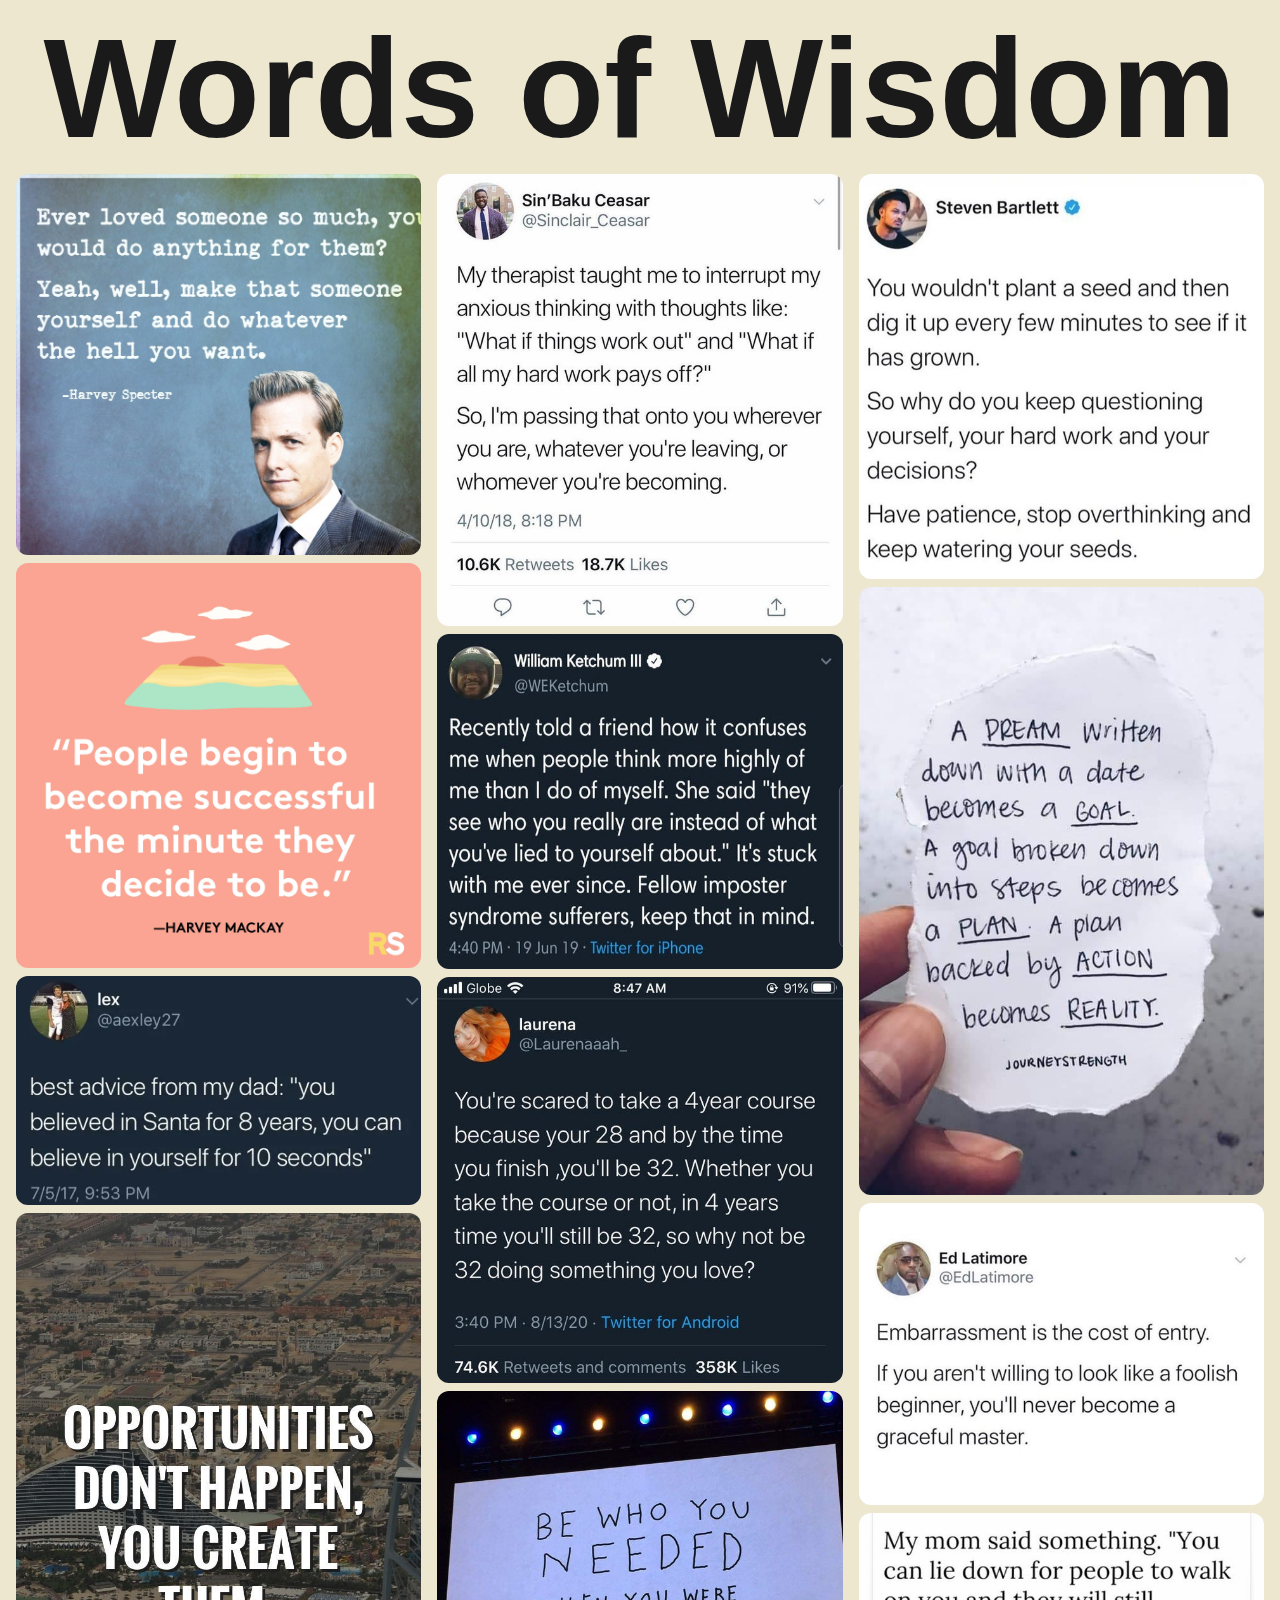
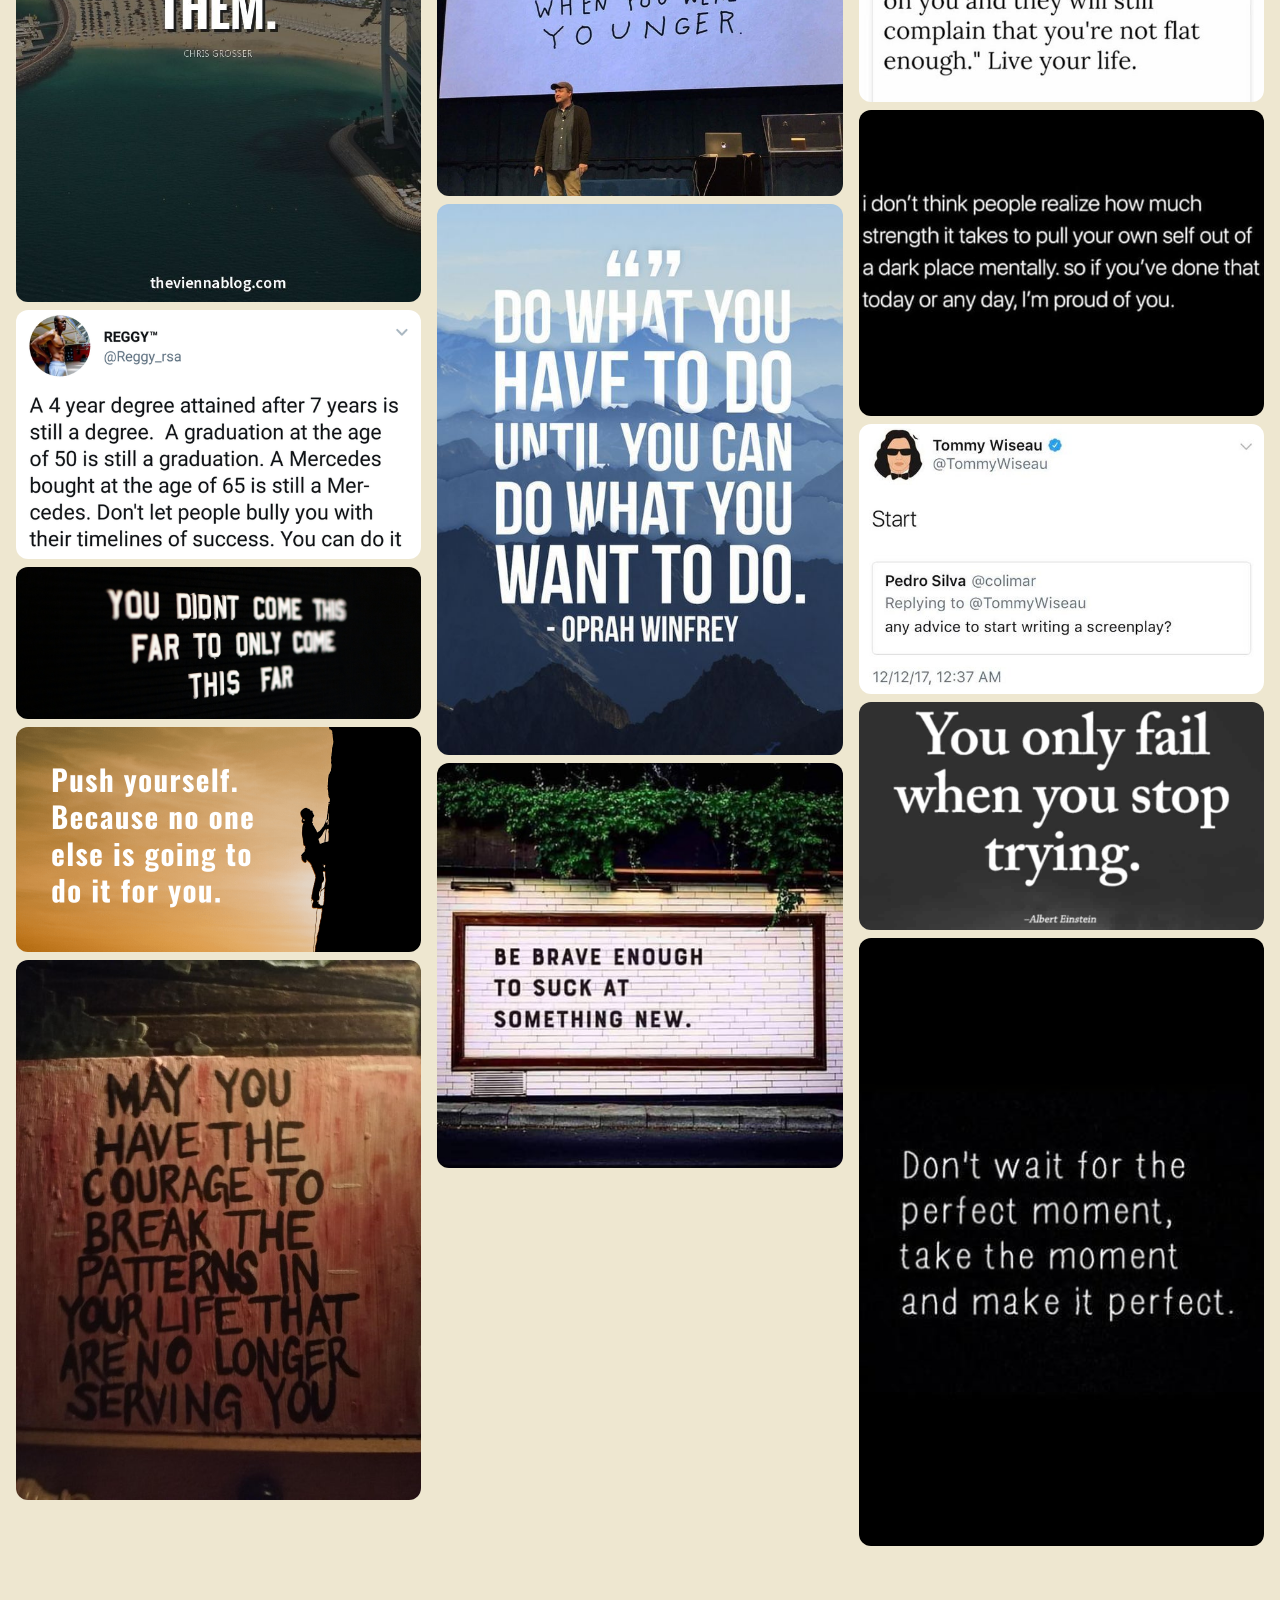
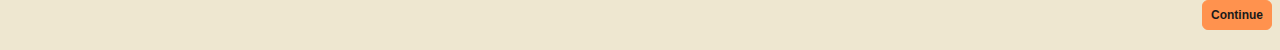
==== index3.html @ 07d5e9c3 "initial commit" ====
<!DOCTYPE html>
<html>
<head>
<link rel="stylesheet" type="text/css" href="style-main.css" />
<title>Motivation</title>
</head>

<body>
<p id="words">Words of Wisdom</p>

<div class="picContainer">

<img src="/images/loveyourself.jpeg" class="pic">
<img src="/images/decide.jpg" class="pic">
<img src="/images/santa.png" class="pic">
<img src="/images/opportunities.jpg" class="pic">
<img src="/images/timeline.png" class="pic">
<img src="/images/far.jpg" class="pic">
<img src="/images/push.png" class="pic">
<img src="/images/patterns.jpg" class="pic">
<img src="/images/interrupt.jpg" class="pic">
<img src="/images/impostor.jpg" class="pic">
<img src="/images/thirtytwo.jpg" class="pic">
<img src="/images/needed.jpg" class="pic">
<img src="/images/have.jpg" class="pic">
<img src="/images/brave.jpg" class="pic">
<img src="/images/seed.jpg" class="pic">
<img src="/images/reality.jpg" class="pic">
<img src="/images/embarrassment.jpg" class="pic">
<img src="/images/live.jpg" class="pic">
<img src="/images/darkplace.jpg" class="pic">
<img src="/images/wiseau.jpg" class="pic">
<img src="/images/trying.jpg" class="pic">
<img src="/images/moment.jpg" class="pic">


</div>

<button id="bot" class="inputButton" onclick="location.href='index4.html'" type="button">Continue</button>


</body>

</html>
---- style-main.css ----
/* main
--------------------------------------------------------------------- */
body {
  background-color: #EEE7D0;
}

button,.inputButton{
  background-color: #FF924E ;
  border: 1px;
  border-style: solid;
  border-radius: 6px;
  border-color: #FF924E ;
  color: #1A1A1A;
  padding: 7px 8px;
  text-align: center;
  text-decoration: none;
  display: inline-block;
  font-size: 12px;
  font-weight: 600;
}
p {
  font-family: Helvetica, sans-serif;
  color: #333333;
}

/* index
--------------------------------------------------------------------- */
.bottom {
  background-color: #EEE7D0;
}

.chunk {
  display: flex;
  margin: -10px;
  margin-bottom: 0px;
  background-color: #EEE7D0 ;
}

.chunkTwo{
  width: 35%;
  border-left: 3px solid #FFF9E7 ;
}

#what,#why {
  font-size: 8vw;
  font-weight: 600;
  text-align: left;
  color: #333333;
  width: 66%;
  height: auto;
  padding: 4vw;
  margin: 0;
}

.smallTitle {
  font-size: 2vw;
  font-weight: 600;
  color: #333333;
  padding: 4vw;
  padding-left: 3vw;
  padding-right: 4vw;
  margin: 0;
  margin-top: 2vw;

}

.smallSmall {
  font-size: 2vw;
  font-weight: 300;
  color: #333333;
  padding: 4vw;
  padding-left: 6vw;
  padding-top: 0;
  margin: 0;
  margin-top: -2vw;
}

input[type="text"] {
  font-family: 'Times New Roman', serif;
  font-weight: 300;
}

.goalReason {
  margin-top: 15px;
  margin-bottom: 0px;
  font-size: 12px;
  width: 200px;
  height: 12px;
  font-family: 'Times New Roman', serif;
  font-weight: 600;
}

#goal,#reason{
  padding-left: 3pt;
}

.fill {
  background-color: #9EBFC1  ;
  padding-left: 4vw;
  padding-right: 4vw;
  margin-left: -10px;
  margin-right: -10px;
  /* margin-top: 1vw; */
}

#two {
  margin-top: 0;
  margin-bottom: 0;
}

#satisfied {
  text-align: right;
  font-size: 10px;
  margin: 5px 0px;
  margin-top: 8px;
  font-weight: 600;
}

/* #firstButton {
  float: right;
} */
/* index 2
--------------------------------------------------------------------- */
#indexTwo{
  background-color: #EEE7D0;
}

.start {
  font-weight: 600;
  font-size: 15pt;
  margin-bottom: 0px;
  margin-left: 3px;

}

#started{
  margin-top: 10px;
  margin-left: 3px;
}

#progress {
  background: white;
  width: 605px;
  margin-left: 3px;
  border: .4px solid #333333;
  border-radius: 10px;
  margin-top: 10px;
  margin-bottom: 10px;
  position: relative;
  display: flex;

}
#messages{
  display: flex;

}
#long{
  position: absolute;
}
#stopped{
  position: absolute;
  margin-left: 3px;
}
#dash{
  white-space: nowrap;
  font-weight: 900;
  margin-left: 15px;
  /* color: #FF2900; */
}

#end{
  margin-left: 549px;
  position: absolute;
  font-weight: 900;
  color: #74DA40 ;

}

#long,#congrats {
  font-size: 12pt;
  font-weight: 600;
  margin-right: 15vw;
  margin-left: 5px;
}

.inputButton{
    margin-bottom: 20px;
    float: right;
    color: #1A1A1A;
}

#quoteTime {
  margin-left: 3px;
}

/* index 3
--------------------------------------------------------------------- */
#words {
  font-size: 11vw;
  margin: 0;
  text-align: center;
  font-weight: 600;
  color: #1A1A1A
}
.pic {
  width:100%;
  height: auto;
  margin-top: 4px;
  margin-bottom: 4px;
  /* border: 4px;
  border-style: groove;
  border-color: #DF6C19 ; */
  border-radius: 12px;
}
.picContainer {
  line-height: 0;
  column-count: 3;
  column-gap: 16px;
  margin-left: 8px;
  margin-right: 8px;
}
#bot {
  margin-top: 50px;
}


/* body {
  background-color: #0B0B0B;
} */

/* index 4
--------------------------------------------------------------------- */

.quotes {
  width: 50%;
  height: auto;
  object-fit: cover;
  margin: 2px;
  border-radius: 12px;
}

#key {
  display: flex;
}

#acknowledge{
  font-size: 10pt;
  padding-left: 4px;
  font-weight: 600;
  margin-bottom: 5px;
}

.situationFormat {
  display: inline-block;
}

.situation {
  font-size: 25pt;
  font-weight: 600;
  margin-top: 10px;
  margin-bottom: 10px;
  font-family: 'Times New Roman', serif;
  background: white;
  padding: 10px;
  border-radius: 5px;
  border: .5px solid #333333;
  color: #1A1A1A;
}

#startTwo {
  margin-top: 30px;
}

#search {
  margin-top: 10px;
  margin-left: 3px;
  margin-bottom: 20px;
}
/* index 5
--------------------------------------------------------------------- */
#faith {
  font-size: 25pt;
  font-weight: 600;
  margin-top: 10px;
  margin-bottom: 10px;
  padding-left: 4px;
}

#best {
  font-size: 10pt;
  padding-left: 4px;
  font-weight: 600;
  margin-top: 30px;
  line-height: 10px;
}

#restart {
  margin-bottom: 30px;
  margin-left: 3px;
}

#lastPic {
  width: 35vw;
  height: auto;
  display: block;
  margin-bottom: 20px;
}
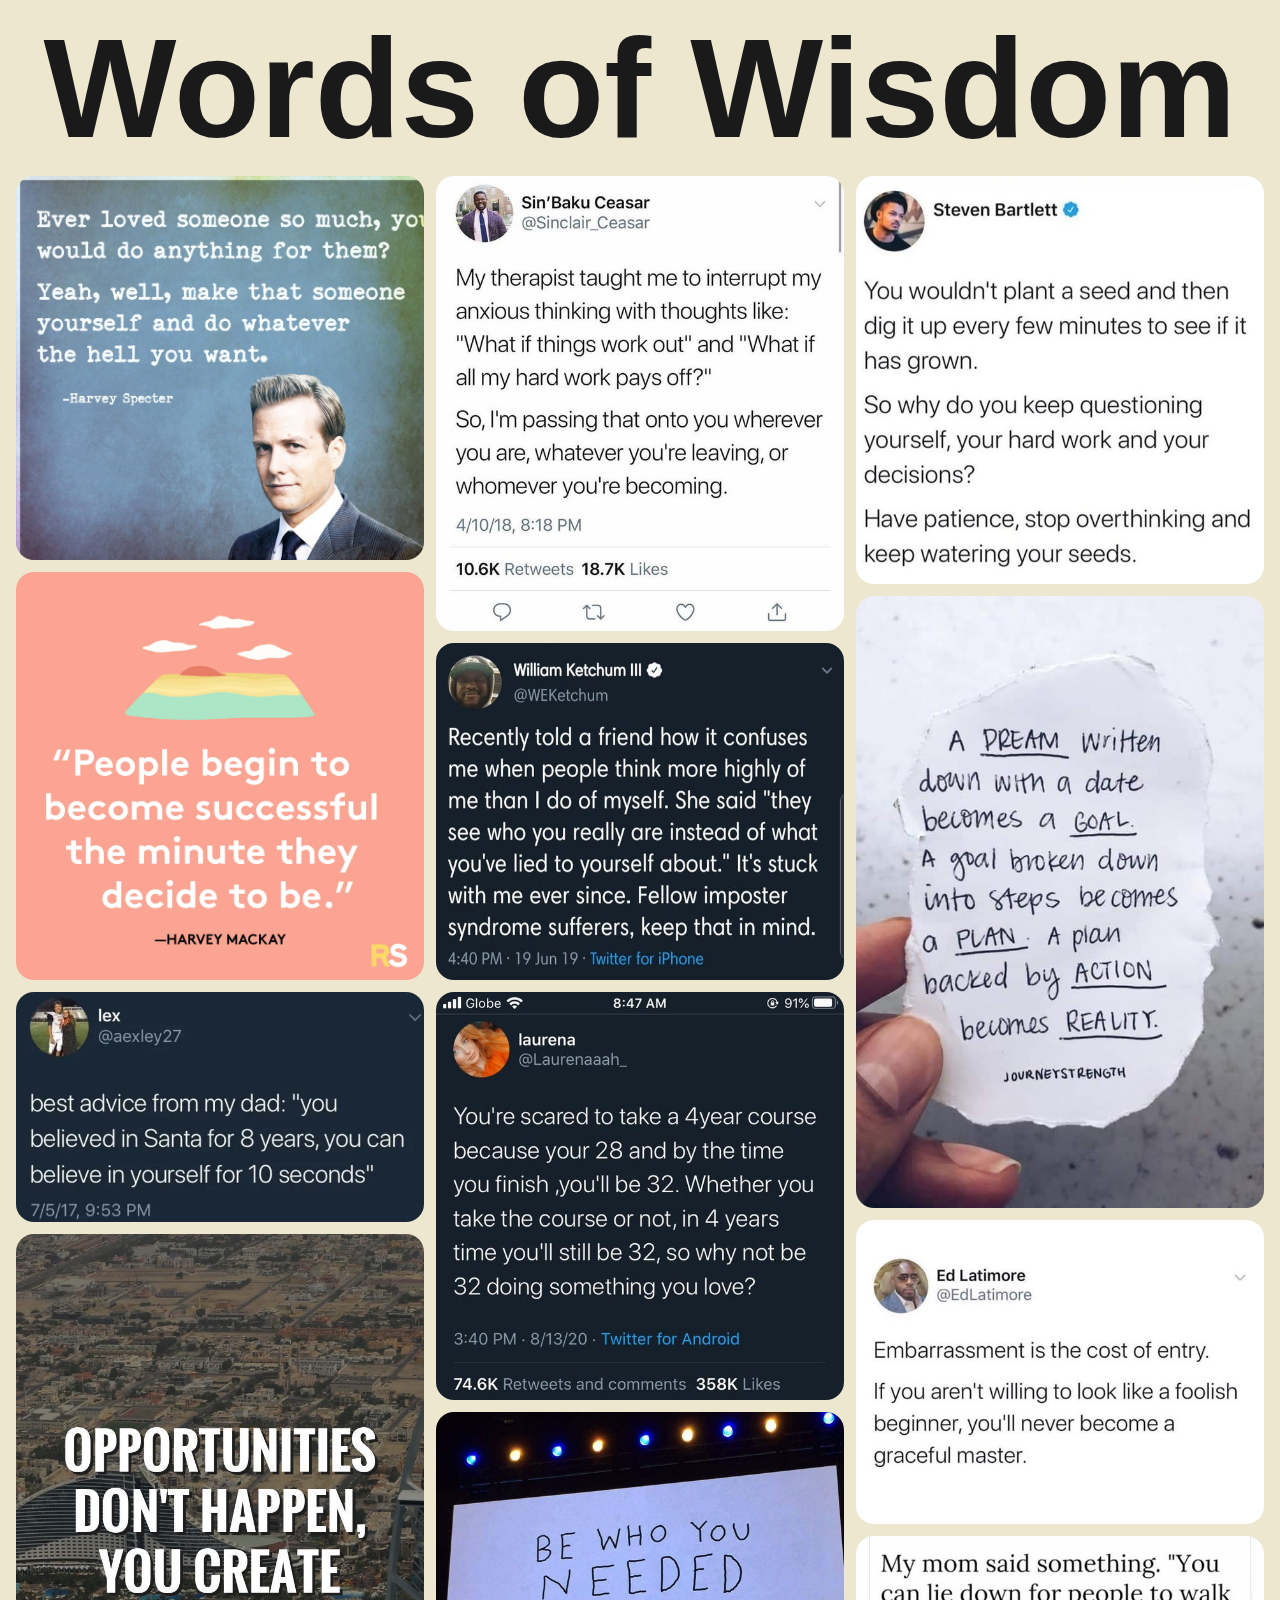
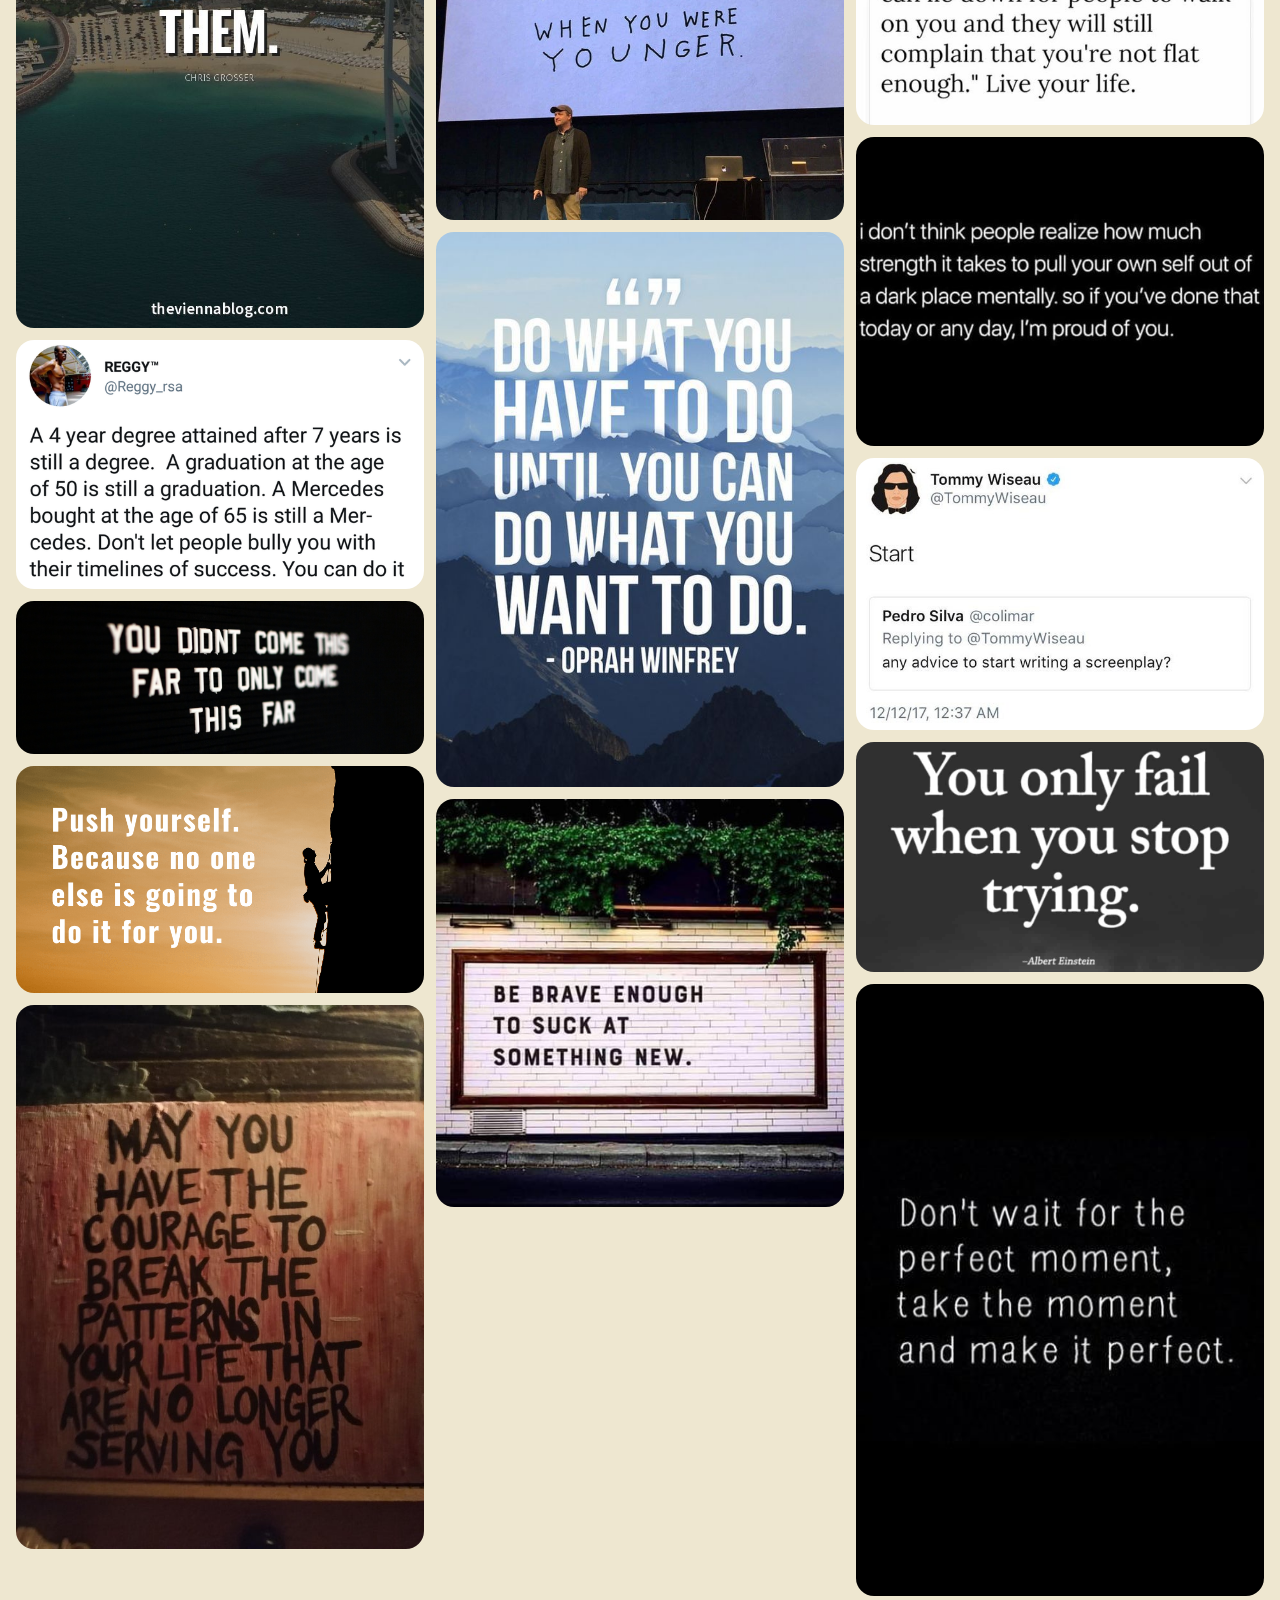
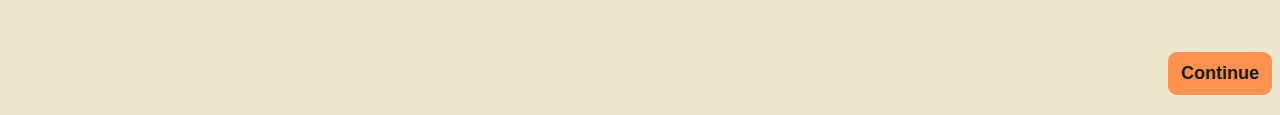
==== commit 0a766092: "revision one" ====
--- a/index3.html
+++ b/index3.html
@@ -10,28 +10,28 @@
 
 <div class="picContainer">
 
-<img src="/images/loveyourself.jpeg" class="pic">
-<img src="/images/decide.jpg" class="pic">
-<img src="/images/santa.png" class="pic">
-<img src="/images/opportunities.jpg" class="pic">
-<img src="/images/timeline.png" class="pic">
-<img src="/images/far.jpg" class="pic">
-<img src="/images/push.png" class="pic">
-<img src="/images/patterns.jpg" class="pic">
-<img src="/images/interrupt.jpg" class="pic">
-<img src="/images/impostor.jpg" class="pic">
-<img src="/images/thirtytwo.jpg" class="pic">
-<img src="/images/needed.jpg" class="pic">
-<img src="/images/have.jpg" class="pic">
-<img src="/images/brave.jpg" class="pic">
-<img src="/images/seed.jpg" class="pic">
-<img src="/images/reality.jpg" class="pic">
-<img src="/images/embarrassment.jpg" class="pic">
-<img src="/images/live.jpg" class="pic">
-<img src="/images/darkplace.jpg" class="pic">
-<img src="/images/wiseau.jpg" class="pic">
-<img src="/images/trying.jpg" class="pic">
-<img src="/images/moment.jpg" class="pic">
+<img src="images/loveyourself.jpeg" class="pic">
+<img src="images/decide.jpg" class="pic">
+<img src="images/santa.png" class="pic">
+<img src="images/opportunities.jpg" class="pic">
+<img src="images/timeline.png" class="pic">
+<img src="images/far.jpg" class="pic">
+<img src="images/push.png" class="pic">
+<img src="images/patterns.jpg" class="pic">
+<img src="images/interrupt.jpg" class="pic">
+<img src="images/impostor.jpg" class="pic">
+<img src="images/thirtytwo.jpg" class="pic">
+<img src="images/needed.jpg" class="pic">
+<img src="images/have.jpg" class="pic">
+<img src="images/brave.jpg" class="pic">
+<img src="images/seed.jpg" class="pic">
+<img src="images/reality.jpg" class="pic">
+<img src="images/embarrassment.jpg" class="pic">
+<img src="images/live.jpg" class="pic">
+<img src="images/darkplace.jpg" class="pic">
+<img src="images/wiseau.jpg" class="pic">
+<img src="images/trying.jpg" class="pic">
+<img src="images/moment.jpg" class="pic">
 
 
 </div>
--- a/style-main.css
+++ b/style-main.css
@@ -6,16 +6,16 @@
 
 button,.inputButton{
   background-color: #FF924E ;
-  border: 1px;
+  border: 1.5px;
   border-style: solid;
-  border-radius: 6px;
+  border-radius: 9px;
   border-color: #FF924E ;
   color: #1A1A1A;
-  padding: 7px 8px;
+  padding: 10px 12px;
   text-align: center;
   text-decoration: none;
   display: inline-block;
-  font-size: 12px;
+  font-size: 18px;
   font-weight: 600;
 }
 p {
@@ -38,7 +38,7 @@
 
 .chunkTwo{
   width: 35%;
-  border-left: 3px solid #FFF9E7 ;
+  border-left: 5px solid #FFF9E7 ;
 }
 
 #what,#why {
@@ -83,15 +83,15 @@
 .goalReason {
   margin-top: 15px;
   margin-bottom: 0px;
-  font-size: 12px;
-  width: 200px;
-  height: 12px;
+  font-size: 18pt;
+  height: 22px;
   font-family: 'Times New Roman', serif;
   font-weight: 600;
 }
 
 #goal,#reason{
   padding-left: 3pt;
+  width: 450px;
 }
 
 .fill {
@@ -110,7 +110,7 @@
 
 #satisfied {
   text-align: right;
-  font-size: 10px;
+  font-size: 15px;
   margin: 5px 0px;
   margin-top: 8px;
   font-weight: 600;
@@ -127,22 +127,23 @@
 
 .start {
   font-weight: 600;
-  font-size: 15pt;
+  font-size: 22pt;
   margin-bottom: 0px;
-  margin-left: 3px;
+  margin-left: 15px;
+  margin-top: 25px;
 
 }
 
 #started{
   margin-top: 10px;
-  margin-left: 3px;
+  margin-left: 15px;
 }
 
 #progress {
   background: white;
   width: 605px;
-  margin-left: 3px;
-  border: .4px solid #333333;
+  margin-left: 15px;
+  border: 1px solid #333333;
   border-radius: 10px;
   margin-top: 10px;
   margin-bottom: 10px;
@@ -159,7 +160,7 @@
 }
 #stopped{
   position: absolute;
-  margin-left: 3px;
+  margin-left: 15px;
 }
 #dash{
   white-space: nowrap;
@@ -169,7 +170,7 @@
 }
 
 #end{
-  margin-left: 549px;
+  margin-left: 560px;
   position: absolute;
   font-weight: 900;
   color: #74DA40 ;
@@ -177,10 +178,43 @@
 }
 
 #long,#congrats {
-  font-size: 12pt;
+  font-size: 18pt;
   font-weight: 600;
   margin-right: 15vw;
-  margin-left: 5px;
+  margin-left: 18px;
+}
+
+
+
+#quoteTime {
+  margin-left: 15px;
+}
+
+/* index 3
+--------------------------------------------------------------------- */
+#words {
+  font-size: 11vw;
+  margin: 0;
+  text-align: center;
+  font-weight: 600;
+  color: #1A1A1A
+}
+.pic {
+  width:100%;
+  height: auto;
+  margin-top: 6px;
+  margin-bottom: 6px;
+  /* border: 4px;
+  border-style: groove;
+  border-color: #DF6C19 ; */
+  border-radius: 18px;
+}
+.picContainer {
+  line-height: 0;
+  column-count: 3;
+  column-gap: 12px;
+  margin-left: 8px;
+  margin-right: 8px;
 }
 
 .inputButton{
@@ -189,38 +223,10 @@
     color: #1A1A1A;
 }
 
-#quoteTime {
-  margin-left: 3px;
-}
-
-/* index 3
---------------------------------------------------------------------- */
-#words {
-  font-size: 11vw;
-  margin: 0;
-  text-align: center;
-  font-weight: 600;
-  color: #1A1A1A
-}
-.pic {
-  width:100%;
-  height: auto;
-  margin-top: 4px;
-  margin-bottom: 4px;
-  /* border: 4px;
-  border-style: groove;
-  border-color: #DF6C19 ; */
-  border-radius: 12px;
-}
-.picContainer {
-  line-height: 0;
-  column-count: 3;
-  column-gap: 16px;
-  margin-left: 8px;
-  margin-right: 8px;
-}
 #bot {
   margin-top: 50px;
+  margin-bottom: 20px;
+  float: right;
 }
 
 
@@ -236,7 +242,7 @@
   height: auto;
   object-fit: cover;
   margin: 2px;
-  border-radius: 12px;
+  border-radius: 18px;
 }
 
 #key {
@@ -244,8 +250,8 @@
 }
 
 #acknowledge{
-  font-size: 10pt;
-  padding-left: 4px;
+  font-size: 15pt;
+  padding-left: 15px;
   font-weight: 600;
   margin-bottom: 5px;
 }
@@ -255,10 +261,11 @@
 }
 
 .situation {
-  font-size: 25pt;
+  font-size: 37pt;
   font-weight: 600;
   margin-top: 10px;
   margin-bottom: 10px;
+  margin-left: 12px;
   font-family: 'Times New Roman', serif;
   background: white;
   padding: 10px;
@@ -268,35 +275,35 @@
 }
 
 #startTwo {
-  margin-top: 30px;
+  margin-top: 50px;
 }
 
 #search {
   margin-top: 10px;
-  margin-left: 3px;
+  margin-left: 15px;
   margin-bottom: 20px;
 }
 /* index 5
 --------------------------------------------------------------------- */
 #faith {
-  font-size: 25pt;
-  font-weight: 600;
-  margin-top: 10px;
+  font-size: 37pt;
+  font-weight: 600;
+  margin-top: 25px;
   margin-bottom: 10px;
-  padding-left: 4px;
+  padding-left: 15px;
 }
 
 #best {
-  font-size: 10pt;
-  padding-left: 4px;
-  font-weight: 600;
-  margin-top: 30px;
+  font-size: 15pt;
+  padding-left: 15px;
+  font-weight: 600;
+  margin-top: 50px;
   line-height: 10px;
 }
 
 #restart {
   margin-bottom: 30px;
-  margin-left: 3px;
+  margin-left: 15px;
 }
 
 #lastPic {
@@ -304,4 +311,5 @@
   height: auto;
   display: block;
   margin-bottom: 20px;
-}
+  margin-left: 15px;
+}
